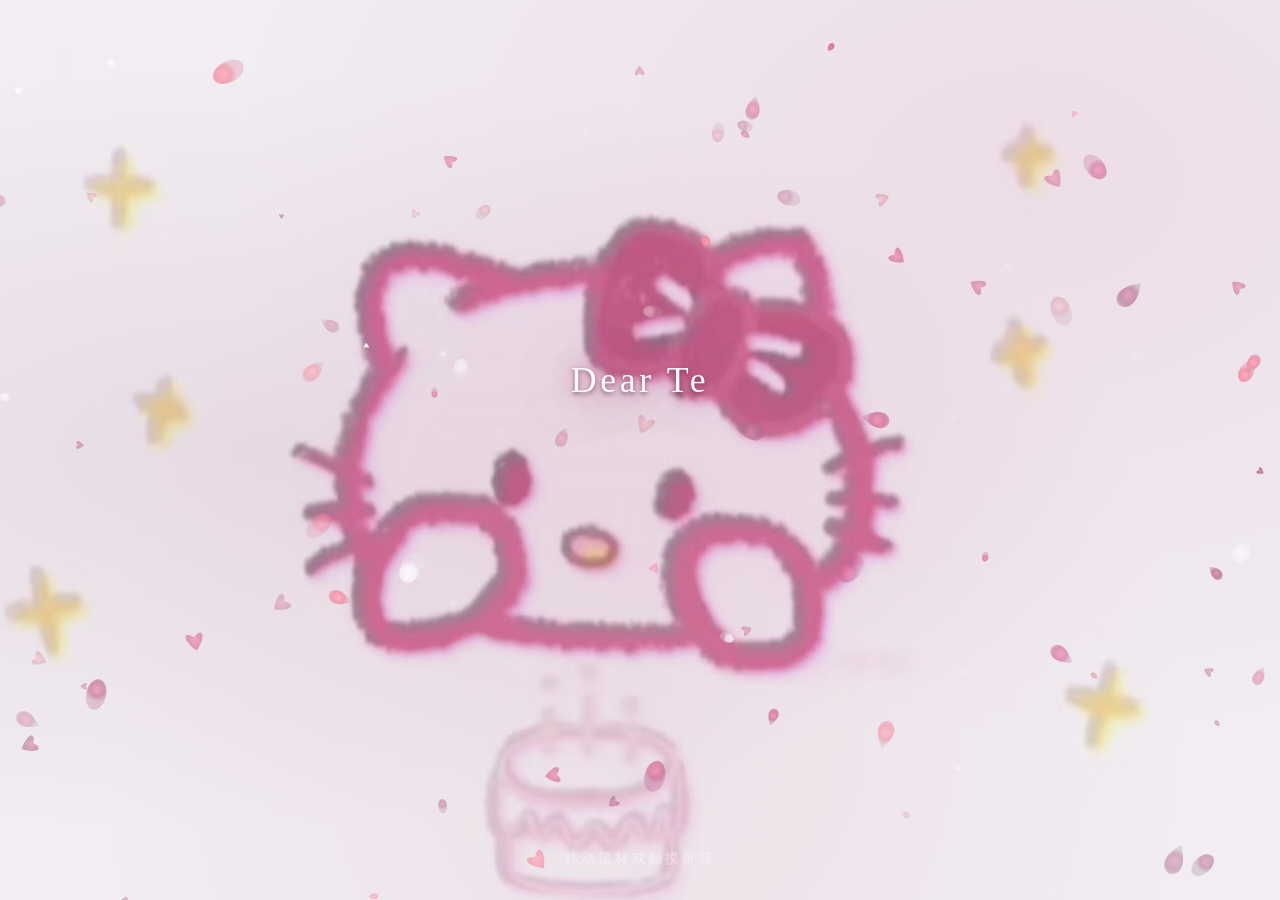
==== index.html @ aef2be25 "🎉 Deploy dynamic background page to Gitee Pages" ====
<!DOCTYPE html>
<html lang="zh-CN">
<head>
<meta charset="UTF-8">
<meta name="viewport" content="width=device-width, initial-scale=1.0">
<title>Dear Teacher Jiang ❤️</title>
<style>
  * {
    margin: 0;
    padding: 0;
    box-sizing: border-box;
  }

  body {
    width: 100vw;
    height: 100vh;
    overflow: hidden;
    font-family: 'Georgia', 'Noto Serif SC', 'STSong', serif;
    cursor: default;
    user-select: none;
  }

  /* ===== 背景图层 ===== */
  .bg-image {
    position: fixed;
    top: 0;
    left: 0;
    width: 100%;
    height: 100%;
    object-fit: cover;
    z-index: 0;
    filter: brightness(0.95);
    transition: filter 0.8s ease;
  }

  /* 柔光叠加层 */
  .overlay {
    position: fixed;
    top: 0;
    left: 0;
    width: 100%;
    height: 100%;
    z-index: 1;
    pointer-events: none;
    background:
      radial-gradient(ellipse at 20% 50%, rgba(180, 114, 147, 0.15) 0%, transparent 60%),
      radial-gradient(ellipse at 80% 20%, rgba(208, 103, 149, 0.12) 0%, transparent 55%),
      radial-gradient(ellipse at 50% 80%, rgba(217, 170, 183, 0.18) 0%, transparent 60%);
  }

  /* ===== 粒子Canvas ===== */
  #particleCanvas {
    position: fixed;
    top: 0;
    left: 0;
    width: 100%;
    height: 100%;
    z-index: 2;
    pointer-events: none;
  }

  /* ===== 光晕跟随鼠标 ===== */
  .glow-cursor {
    position: fixed;
    width: 300px;
    height: 300px;
    border-radius: 50%;
    pointer-events: none;
    z-index: 3;
    background: radial-gradient(circle, rgba(253, 247, 253, 0.25) 0%, rgba(208, 103, 149, 0.08) 40%, transparent 70%);
    transform: translate(-50%, -50%);
    transition: opacity 0.5s ease;
  }

  /* ===== 内容层 ===== */
  .content {
    position: fixed;
    z-index: 10;
    top: 50%;
    left: 50%;
    transform: translate(-50%, -50%);
    text-align: center;
    pointer-events: none;
  }

  /* ===== 打字机区域 ===== */
  .typewriter-wrapper {
    display: flex;
    flex-direction: column;
    align-items: center;
    gap: 1rem;
  }

  .typewriter-line {
    font-family: 'Georgia', 'Times New Roman', 'STSong', serif;
    font-size: clamp(1.6rem, 3.5vw, 3.2rem);
    color: #FDF7FD;
    text-shadow:
      0 0 18px rgba(208, 103, 149, 0.9),
      0 0 50px rgba(180, 114, 147, 0.6),
      0 0 90px rgba(180, 114, 147, 0.35),
      0 2px 4px rgba(11, 6, 8, 0.5);
    letter-spacing: 0.08em;
    min-height: 1.3em;
    white-space: nowrap;
  }

  .typewriter-line.line1 {
    font-size: clamp(1.4rem, 2.8vw, 2.6rem);
    letter-spacing: 0.1em;
  }

  .typewriter-line.line2 {
    font-size: clamp(1.8rem, 4vw, 3.8rem);
    font-weight: bold;
    letter-spacing: 0.06em;
    text-shadow:
      0 0 25px rgba(208, 103, 149, 1),
      0 0 60px rgba(208, 103, 149, 0.7),
      0 0 110px rgba(180, 114, 147, 0.45),
      0 0 160px rgba(180, 114, 147, 0.25),
      0 2px 4px rgba(11, 6, 8, 0.5);
  }

  .typewriter-line.line3 {
    font-size: clamp(1.2rem, 2.2vw, 2rem);
    letter-spacing: 0.12em;
    opacity: 0.9;
  }

  /* 光标 */
  .typewriter-cursor {
    display: inline-block;
    width: 3px;
    height: 1em;
    background: #FDF7FD;
    margin-left: 2px;
    vertical-align: text-bottom;
    box-shadow: 0 0 8px rgba(253, 247, 253, 0.9), 0 0 20px rgba(208, 103, 149, 0.6);
    animation: cursorBlink 0.7s step-end infinite;
  }

  .typewriter-cursor.hidden {
    animation: none;
    opacity: 0;
  }

  @keyframes cursorBlink {
    0%, 100% { opacity: 1; }
    50% { opacity: 0; }
  }

  /* 完成后的浮动动画 */
  .typewriter-done {
    animation: gentleFloat 4s ease-in-out infinite;
  }

  @keyframes gentleFloat {
    0%, 100% { transform: translateY(0); }
    50% { transform: translateY(-8px); }
  }

  /* 爱心特效 -- 打字完成后出现 */
  .hearts-container {
    position: fixed;
    z-index: 11;
    pointer-events: none;
    top: 0;
    left: 0;
    width: 100%;
    height: 100%;
  }

  .floating-heart {
    position: absolute;
    font-size: 1.5rem;
    animation: heartRise 3.5s ease-out forwards;
    opacity: 0;
    pointer-events: none;
  }

  @keyframes heartRise {
    0% {
      opacity: 0;
      transform: translateY(0) scale(0.3) rotate(0deg);
    }
    15% {
      opacity: 0.9;
    }
    100% {
      opacity: 0;
      transform: translateY(-350px) scale(1.5) rotate(25deg);
    }
  }

  /* ===== 底部提示 ===== */
  .hint {
    position: fixed;
    bottom: 2rem;
    left: 50%;
    transform: translateX(-50%);
    z-index: 10;
    color: rgba(253, 247, 253, 0.6);
    font-size: 0.85rem;
    letter-spacing: 0.2em;
    animation: breathe 3s ease-in-out infinite;
    pointer-events: none;
  }

  @keyframes breathe {
    0%, 100% { opacity: 0.4; }
    50% { opacity: 0.9; }
  }

  /* ===== 响应式 ===== */
  @media (max-width: 768px) {
    .glow-cursor { display: none; }
    .typewriter-line.line1 { font-size: 1.2rem; }
    .typewriter-line.line2 { font-size: 1.6rem; }
    .typewriter-line.line3 { font-size: 1rem; }
  }
</style>
</head>
<body>

  <!-- 背景图片 -->
  <img class="bg-image"
       src="6c748715891ae3a1a631aaa55ae32f4f.jpg"
       alt="background"
       draggable="false">

  <!-- 柔光叠加 -->
  <div class="overlay"></div>

  <!-- 粒子动画画布 -->
  <canvas id="particleCanvas"></canvas>

  <!-- 鼠标光晕 -->
  <div class="glow-cursor" id="glowCursor"></div>

  <!-- 文字内容 - 打字机特效 -->
  <div class="content">
    <div class="typewriter-wrapper">
      <div class="typewriter-line line1" id="typeLine1"></div>
      <div class="typewriter-line line2" id="typeLine2"></div>
      <div class="typewriter-line line3" id="typeLine3"></div>
    </div>
  </div>

  <!-- 爱心容器 -->
  <div class="hearts-container" id="heartsContainer"></div>

  <!-- 底部提示 -->
  <p class="hint">移动鼠标或触摸屏幕</p>

<script>
(function() {
  // ============================================================
  //  全局变量
  // ============================================================
  const canvas = document.getElementById('particleCanvas');
  const ctx = canvas.getContext('2d');
  const glowEl = document.getElementById('glowCursor');
  const bgImg = document.querySelector('.bg-image');

  let W, H;
  let mouseX = -500, mouseY = -500;
  let targetMouseX = -500, targetMouseY = -500;
  let mouseActive = false;
  let particles = [];
  let animationId;

  // ============================================================
  //  画布尺寸自适应
  // ============================================================
  function resize() {
    W = canvas.width = window.innerWidth;
    H = canvas.height = window.innerHeight;
  }
  window.addEventListener('resize', resize);
  resize();

  // ============================================================
  //  花瓣粒子类
  // ============================================================
  class Petal {
    constructor(x, y, fromInteraction) {
      this.reset(x, y, fromInteraction);
    }

    reset(x, y, fromInteraction) {
      // 花瓣形状 (贝塞尔曲线模拟)
      this.type = Math.floor(Math.random() * 3); // 0=圆瓣 1=尖瓣 2=心形瓣

      // 颜色: 从图片调色板中取色
      const palette = [
        { r: 180, g: 114, b: 147 },  // #B47293 玫瑰粉
        { r: 208, g: 103, b: 149 },  // #D06795 洋红粉
        { r: 217, g: 170, b: 183 },  // #D9AAB7 淡粉
        { r: 253, g: 247, b: 253 },  // #FDF7FD 近白粉
        { r: 240, g: 140, b: 160 },  // 中间粉
        { r: 200, g: 130, b: 155 },  // 柔和粉
      ];
      const c = palette[Math.floor(Math.random() * palette.length)];

      this.x = x !== undefined ? x : Math.random() * W;
      this.y = y !== undefined ? y : -40;
      this.size = 6 + Math.random() * 18;

      // 颜色
      this.r = c.r;
      this.g = c.g;
      this.b = c.b;
      this.alpha = 0.6 + Math.random() * 0.35;

      // 运动参数
      this.rotation = Math.random() * Math.PI * 2;
      this.rotationSpeed = (Math.random() - 0.5) * 0.04;

      // 下落速度
      this.vy = 0.4 + Math.random() * 1.6;
      this.vx = (Math.random() - 0.5) * 0.8;

      // 摇摆幅度
      this.swingAmp = 0.5 + Math.random() * 1.5;
      this.swingSpeed = 0.01 + Math.random() * 0.03;
      this.swingOffset = Math.random() * Math.PI * 2;

      // 交互产生的粒子更活跃
      if (fromInteraction) {
        this.vy = -1.5 - Math.random() * 3.5;
        this.vx = (Math.random() - 0.5) * 4;
        this.life = 1;
        this.decay = 0.003 + Math.random() * 0.012;
        this.size = 4 + Math.random() * 10;
        this.alpha = 0.7 + Math.random() * 0.3;
      } else {
        this.life = 1;
        this.decay = 0;
      }

      // 闪烁
      this.sparkle = Math.random() * Math.PI * 2;
      this.sparkleSpeed = 0.02 + Math.random() * 0.06;
    }

    update() {
      // 物理运动
      this.vy += 0.005; // 微重力
      this.y += this.vy;
      this.x += this.vx + Math.sin(this.swingOffset + performance.now() * this.swingSpeed) * this.swingAmp;
      this.rotation += this.rotationSpeed;
      this.sparkle += this.sparkleSpeed;

      // 交互粒子衰减
      if (this.decay > 0) {
        this.life -= this.decay;
        this.alpha *= 0.995;
      }

      // 鼠标附近的粒子被吸引/排斥
      if (mouseActive) {
        const dx = this.x - mouseX;
        const dy = this.y - mouseY;
        const dist = Math.sqrt(dx * dx + dy * dy);
        const influenceRadius = 150;

        if (dist < influenceRadius && dist > 0) {
          const force = (1 - dist / influenceRadius) * 2.5;
          const angle = Math.atan2(dy, dx);
          this.x += Math.cos(angle) * force;
          this.y += Math.sin(angle) * force;
          this.rotationSpeed += (Math.random() - 0.5) * 0.02;
          // 靠近鼠标时微微发亮
          this.alpha = Math.min(1, this.alpha + 0.02);
        }
      }

      // 边界检查：超出底部或死亡则重生
      if (this.y > H + 80 || this.x < -80 || this.x > W + 80 || this.life <= 0) {
        if (this.decay > 0) {
          return false; // 交互粒子消失
        }
        this.reset(undefined, -40, false);
      }
      return true;
    }

    draw(ctx) {
      ctx.save();
      ctx.translate(this.x, this.y);
      ctx.rotate(this.rotation);

      // 闪烁透明度
      const sparkleAlpha = this.alpha * (0.85 + 0.15 * Math.sin(this.sparkle));
      const alpha = this.decay > 0 ? this.alpha * this.life : sparkleAlpha;

      // 绘制花瓣形状
      ctx.beginPath();
      const s = this.size;

      switch (this.type) {
        case 0: // 圆瓣
          ctx.ellipse(0, -s * 0.3, s * 0.45, s * 0.7, 0, 0, Math.PI * 2);
          break;
        case 1: // 尖瓣 (水滴形)
          ctx.moveTo(0, -s * 0.8);
          ctx.bezierCurveTo(s * 0.5, -s * 0.2, s * 0.5, s * 0.4, 0, s * 0.5);
          ctx.bezierCurveTo(-s * 0.5, s * 0.4, -s * 0.5, -s * 0.2, 0, -s * 0.8);
          break;
        case 2: // 心形瓣
          ctx.moveTo(0, s * 0.4);
          ctx.bezierCurveTo(-s * 0.5, -s * 0.1, -s * 0.5, -s * 0.6, 0, -s * 0.2);
          ctx.bezierCurveTo(s * 0.5, -s * 0.6, s * 0.5, -s * 0.1, 0, s * 0.4);
          break;
      }

      // 渐变填充
      const grad = ctx.createRadialGradient(0, -s * 0.1, s * 0.05, 0, 0, s * 0.6);
      grad.addColorStop(0, `rgba(${this.r + 30}, ${this.g + 20}, ${this.b + 20}, ${alpha})`);
      grad.addColorStop(0.5, `rgba(${this.r}, ${this.g}, ${this.b}, ${alpha})`);
      grad.addColorStop(1, `rgba(${this.r - 20}, ${this.g - 15}, ${this.b - 10}, ${alpha * 0.4})`);
      ctx.fillStyle = grad;
      ctx.fill();

      // 边缘光晕
      ctx.shadowColor = `rgba(${this.r}, ${this.g}, ${this.b}, ${alpha * 0.6})`;
      ctx.shadowBlur = s * 0.4;

      ctx.restore();
    }
  }

  // ============================================================
  //  光粒子（微小的闪烁点）
  // ============================================================
  class SparkParticle {
    constructor() {
      this.reset();
    }
    reset() {
      this.x = Math.random() * W;
      this.y = Math.random() * H;
      this.size = 0.5 + Math.random() * 2.5;
      this.baseAlpha = 0 + Math.random() * 0.5;
      this.alpha = this.baseAlpha;
      this.twinkleSpeed = 0.01 + Math.random() * 0.05;
      this.twinkleOffset = Math.random() * Math.PI * 2;
    }
    update() {
      this.alpha = this.baseAlpha * (0.5 + 0.5 * Math.sin(this.twinkleOffset + performance.now() * this.twinkleSpeed));
      return true;
    }
    draw(ctx) {
      ctx.beginPath();
      ctx.arc(this.x, this.y, this.size, 0, Math.PI * 2);
      ctx.fillStyle = `rgba(253, 247, 253, ${this.alpha})`;
      ctx.fill();
      // 光晕
      ctx.beginPath();
      ctx.arc(this.x, this.y, this.size * 2.5, 0, Math.PI * 2);
      ctx.fillStyle = `rgba(253, 247, 253, ${this.alpha * 0.25})`;
      ctx.fill();
    }
  }

  // ============================================================
  //  初始化粒子
  // ============================================================
  function initParticles() {
    particles = [];
    // 花瓣
    for (let i = 0; i < 80; i++) {
      particles.push(new Petal(undefined, Math.random() * H, false));
    }
    // 光点
    for (let i = 0; i < 50; i++) {
      particles.push(new SparkParticle());
    }
  }
  initParticles();
  window.addEventListener('resize', () => {
    // 粒子适应新画布
    particles.forEach(p => {
      if (p.x > W) p.x = W;
      if (p.y > H) p.y = H;
    });
  });

  // ============================================================
  //  鼠标交互爆发花瓣
  // ============================================================
  function burstPetals(x, y, count) {
    for (let i = 0; i < count; i++) {
      const offsetX = (Math.random() - 0.5) * 60;
      const offsetY = (Math.random() - 0.5) * 60;
      particles.push(new Petal(x + offsetX, y + offsetY, true));
    }
    // 限制粒子总数
    while (particles.filter(p => p.decay > 0).length > 200) {
      const idx = particles.findIndex(p => p.decay > 0);
      if (idx >= 0) particles.splice(idx, 1);
    }
  }

  // ============================================================
  //  鼠标/触摸事件
  // ============================================================
  let clickThrottle = 0;

  document.addEventListener('mousemove', (e) => {
    targetMouseX = e.clientX;
    targetMouseY = e.clientY;
    mouseActive = true;

    // 鼠标移动时偶尔产生花瓣
    if (Math.random() < 0.08) {
      particles.push(new Petal(e.clientX, e.clientY, true));
    }
  });

  document.addEventListener('click', (e) => {
    const now = performance.now();
    if (now - clickThrottle < 200) return;
    clickThrottle = now;
    burstPetals(e.clientX, e.clientY, 12 + Math.floor(Math.random() * 15));
  });

  document.addEventListener('touchmove', (e) => {
    const touch = e.touches[0];
    targetMouseX = touch.clientX;
    targetMouseY = touch.clientY;
    mouseActive = true;
  }, { passive: true });

  document.addEventListener('touchstart', (e) => {
    const touch = e.touches[0];
    targetMouseX = touch.clientX;
    targetMouseY = touch.clientY;
    mouseActive = true;
    burstPetals(touch.clientX, touch.clientY, 15);
  }, { passive: true });

  document.addEventListener('mouseleave', () => {
    mouseActive = false;
    glowEl.style.opacity = '0';
  });

  document.addEventListener('mouseenter', () => {
    mouseActive = true;
    glowEl.style.opacity = '1';
  });

  // ============================================================
  //  主循环
  // ============================================================
  function animate(timestamp) {
    animationId = requestAnimationFrame(animate);

    // 平滑鼠标跟随
    mouseX += (targetMouseX - mouseX) * 0.12;
    mouseY += (targetMouseY - mouseY) * 0.12;

    // 更新光晕位置
    glowEl.style.left = mouseX + 'px';
    glowEl.style.top = mouseY + 'px';

    // 清屏
    ctx.clearRect(0, 0, W, H);

    // 更新和绘制粒子
    for (let i = particles.length - 1; i >= 0; i--) {
      const alive = particles[i].update();
      if (!alive) {
        particles.splice(i, 1);
      } else {
        particles[i].draw(ctx);
      }
    }

    // 动态补充花瓣（保持最小数量）
    const fallingPetals = particles.filter(p => p instanceof Petal && p.decay === 0).length;
    if (fallingPetals < 60) {
      particles.push(new Petal(undefined, -40, false));
    }
  }

  // ============================================================
  //  启动
  // ============================================================
  resize();
  initParticles();
  animate(0);

  // ============================================================
  //  打字机特效
  // ============================================================
  const typewriterTexts = [
    { el: document.getElementById('typeLine1'), text: 'Dear Teacher Jiang,', speed: 80, delay: 600 },
    { el: document.getElementById('typeLine2'), text: 'I Love You',          speed: 100, delay: 2200 },
    { el: document.getElementById('typeLine3'), text: '❤  Forever  ❤',      speed: 120, delay: 3800 },
  ];

  let typewriterDone = false;
  let activeCursors = [];

  function createCursorFor(el) {
    const cursor = document.createElement('span');
    cursor.className = 'typewriter-cursor';
    cursor.textContent = '';
    el.appendChild(cursor);
    return cursor;
  }

  function typeText(lineObj, cursorEl) {
    const { el, text, speed, delay } = lineObj;
    let charIndex = 0;
    el.textContent = '';

    setTimeout(() => {
      const interval = setInterval(() => {
        if (charIndex < text.length) {
          el.textContent += text[charIndex];
          charIndex++;
        } else {
          clearInterval(interval);
          // 检查是否所有行都已完成
          const allDone = typewriterTexts.every(t => t.el.textContent.length >= t.text.length);
          if (allDone && !typewriterDone) {
            typewriterDone = true;
            onTypewriterComplete();
          }
        }
      }, speed);
    }, delay);
  }

  function onTypewriterComplete() {
    // 移除所有光标
    activeCursors.forEach(c => c.classList.add('hidden'));
    activeCursors = [];

    // 为每一行添加浮动动画
    typewriterTexts.forEach(t => {
      t.el.classList.add('typewriter-done');
    });

    // 发射爱心雨
    spawnHeartRain();
  }

  // ============================================================
  //  爱心雨特效
  // ============================================================
  function spawnHeartRain() {
    const container = document.getElementById('heartsContainer');
    const heartEmojis = ['💕', '💖', '💗', '💝', '💘', '🌸', '✨', '💐', '🩷', '🌷'];

    function createHeart() {
      const heart = document.createElement('span');
      heart.className = 'floating-heart';
      heart.textContent = heartEmojis[Math.floor(Math.random() * heartEmojis.length)];
      heart.style.left = (5 + Math.random() * 90) + '%';
      heart.style.bottom = (Math.random() * 30) + '%';
      heart.style.fontSize = (1 + Math.random() * 2.5) + 'rem';
      heart.style.animationDuration = (2.5 + Math.random() * 4) + 's';
      heart.style.animationDelay = '0s';
      container.appendChild(heart);

      // 动画结束后移除
      heart.addEventListener('animationend', () => {
        heart.remove();
      });
    }

    // 初始爆发
    for (let i = 0; i < 25; i++) {
      setTimeout(() => createHeart(), i * 60);
    }

    // 持续生成
    let heartInterval = setInterval(() => {
      if (document.hidden) return;
      createHeart();
    }, 400);

    // 生成30秒后降低频率
    setTimeout(() => {
      clearInterval(heartInterval);
      heartInterval = setInterval(() => {
        if (document.hidden) return;
        createHeart();
      }, 1500);
    }, 30000);
  }

  // 启动打字机
  typewriterTexts.forEach((lineObj) => {
    const cursor = createCursorFor(lineObj.el);
    activeCursors.push(cursor);
    typeText(lineObj, cursor);
  });

  console.log('🌸 梦幻花境已就绪 - 打字机特效即将开始');
})();
</script>

</body>
</html>
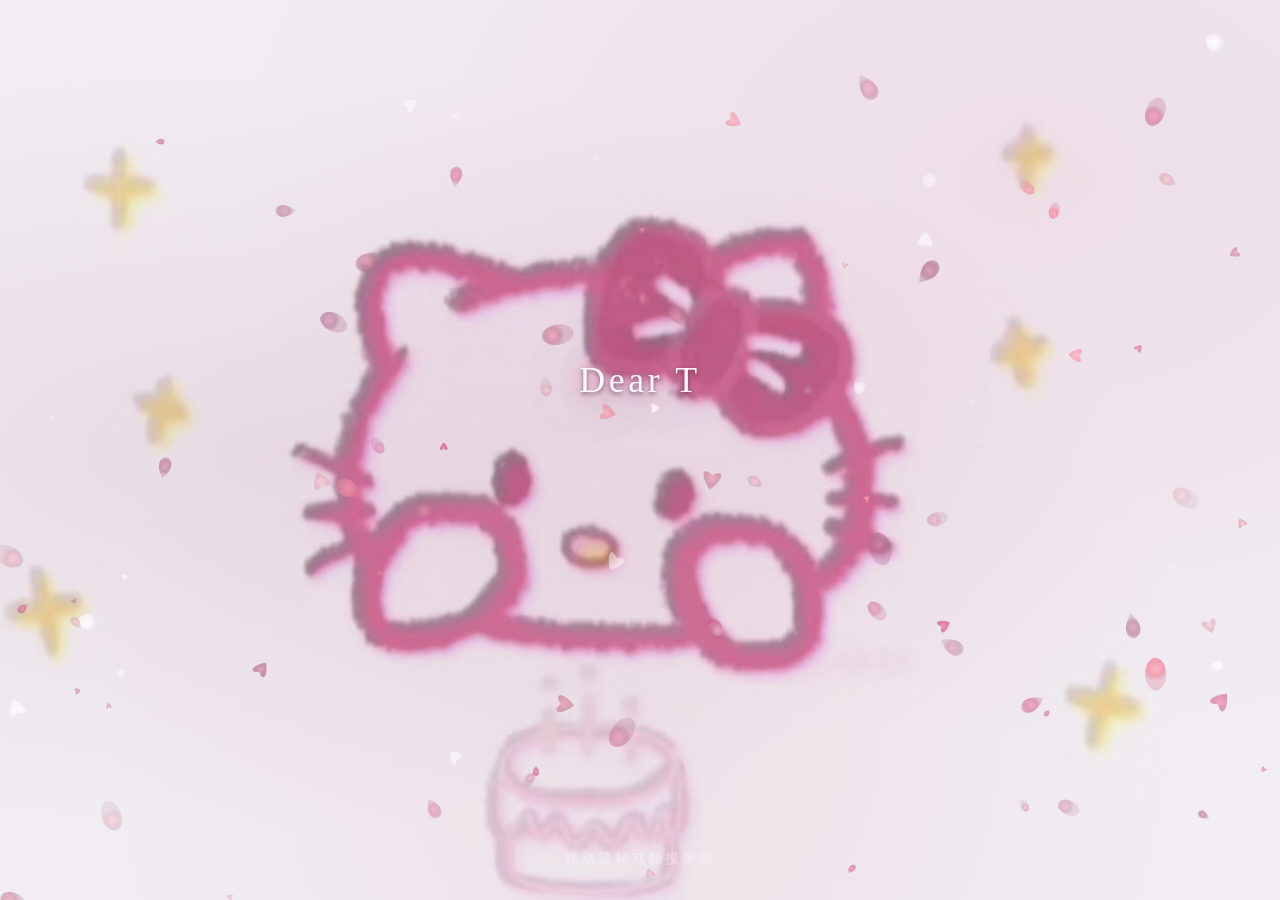
==== commit b292fea3: "Jiang → Li" ====
--- a/index.html
+++ b/index.html
@@ -3,7 +3,7 @@
 <head>
 <meta charset="UTF-8">
 <meta name="viewport" content="width=device-width, initial-scale=1.0">
-<title>Dear Teacher Jiang ❤️</title>
+<title>Dear Teacher Li ❤️</title>
 <style>
   * {
     margin: 0;
@@ -596,7 +596,7 @@
   //  打字机特效
   // ============================================================
   const typewriterTexts = [
-    { el: document.getElementById('typeLine1'), text: 'Dear Teacher Jiang,', speed: 80, delay: 600 },
+    { el: document.getElementById('typeLine1'), text: 'Dear Teacher Li,', speed: 80, delay: 600 },
     { el: document.getElementById('typeLine2'), text: 'I Love You',          speed: 100, delay: 2200 },
     { el: document.getElementById('typeLine3'), text: '❤  Forever  ❤',      speed: 120, delay: 3800 },
   ];
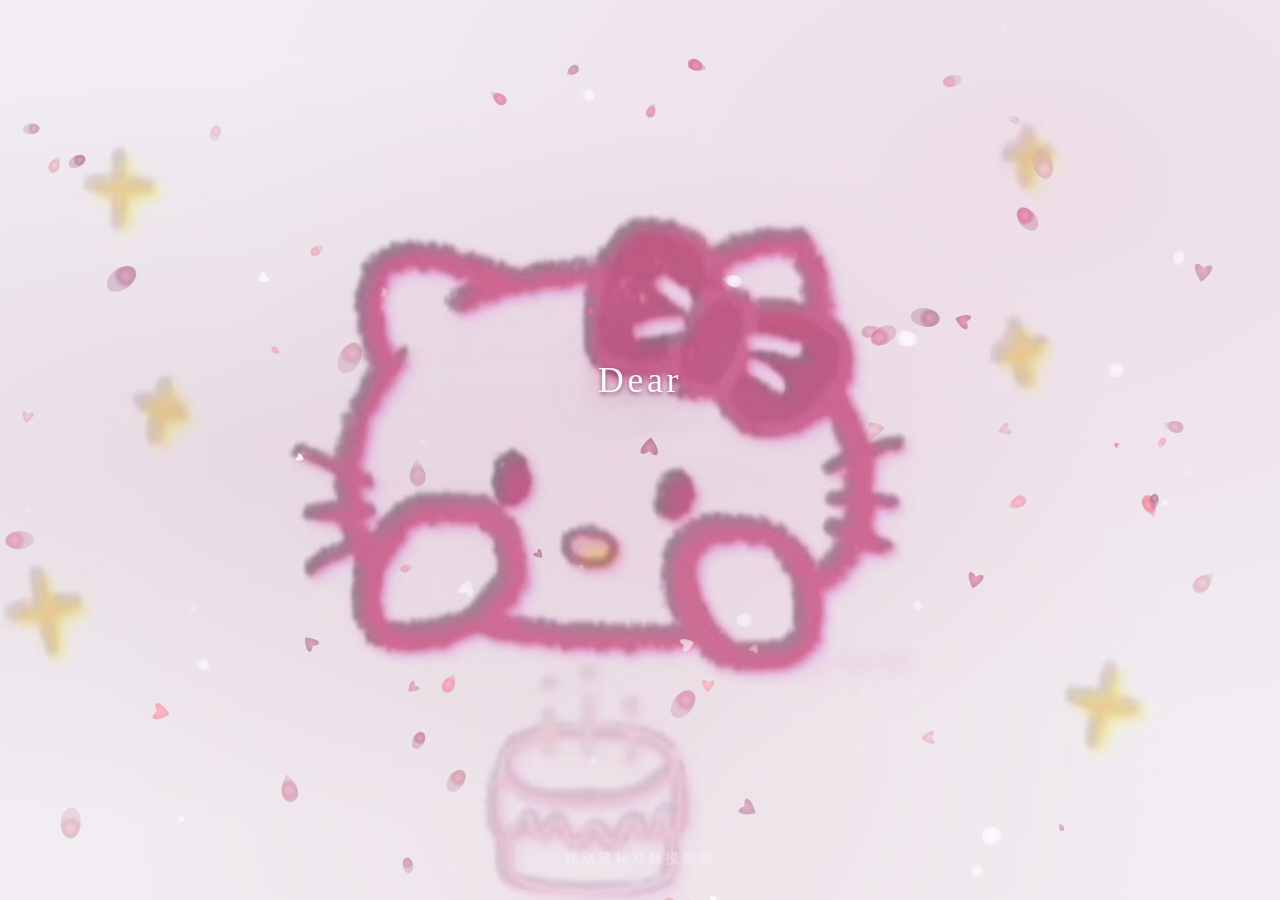
==== commit e5e2d643: "Li → Jiang" ====
--- a/index.html
+++ b/index.html
@@ -3,7 +3,7 @@
 <head>
 <meta charset="UTF-8">
 <meta name="viewport" content="width=device-width, initial-scale=1.0">
-<title>Dear Teacher Li ❤️</title>
+<title>Dear Teacher Jiang ❤️</title>
 <style>
   * {
     margin: 0;
@@ -596,7 +596,7 @@
   //  打字机特效
   // ============================================================
   const typewriterTexts = [
-    { el: document.getElementById('typeLine1'), text: 'Dear Teacher Li,', speed: 80, delay: 600 },
+    { el: document.getElementById('typeLine1'), text: 'Dear Teacher Jiang,', speed: 80, delay: 600 },
     { el: document.getElementById('typeLine2'), text: 'I Love You',          speed: 100, delay: 2200 },
     { el: document.getElementById('typeLine3'), text: '❤  Forever  ❤',      speed: 120, delay: 3800 },
   ];
